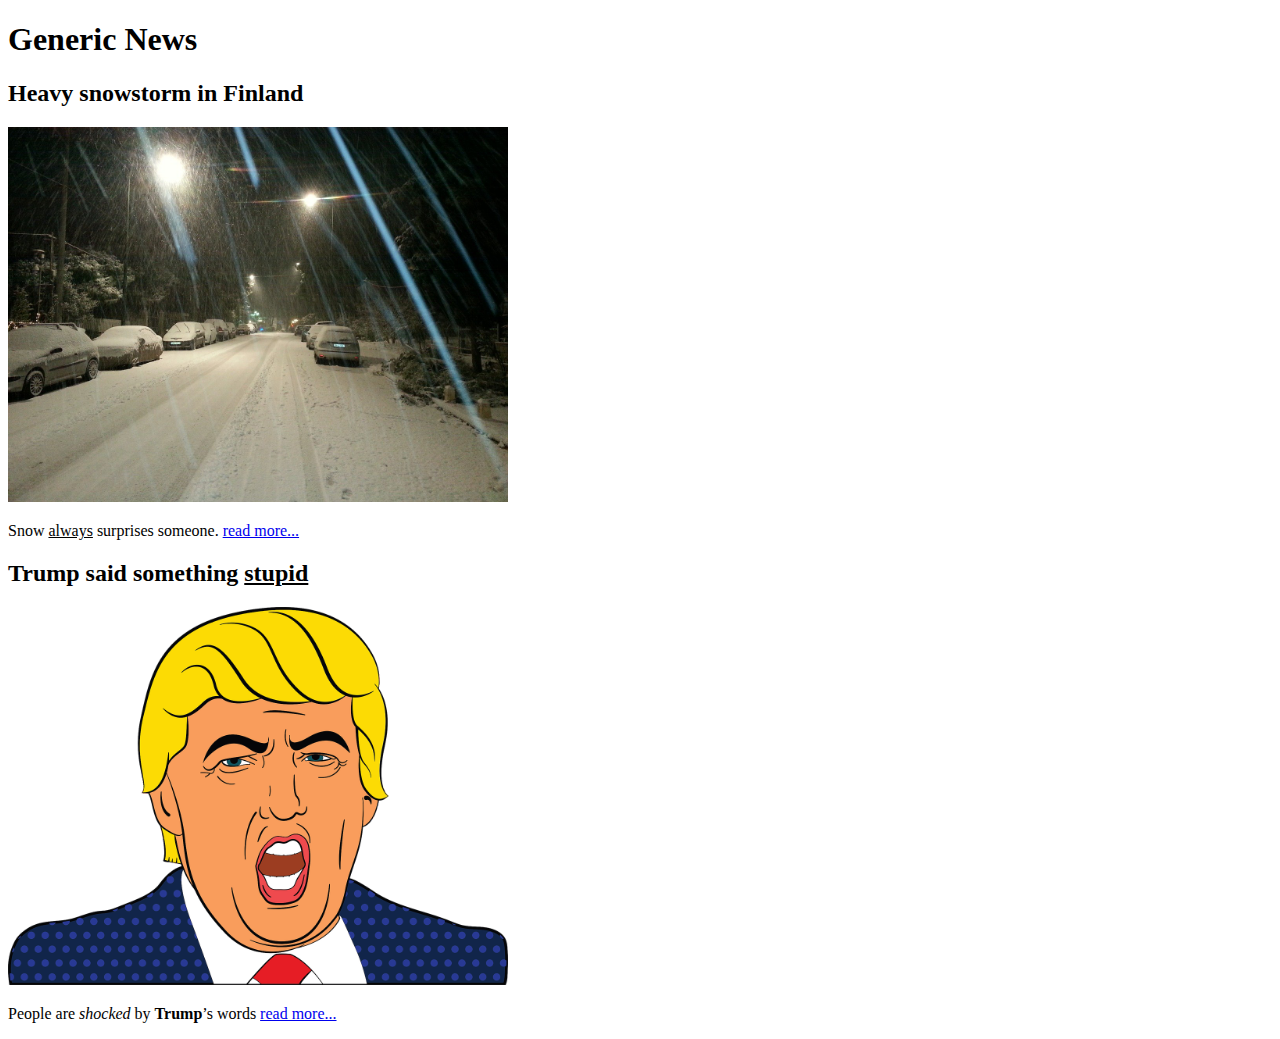
==== index.html @ 64031e7e "adding ecericise1" ====
<!DOCTYPE html>
<html lang="en">
 <head>
  <meta charset="utf-8">
  <title>Generic news site</title>
 </head>
 <body>
  <h1>Generic News</h1>

  <h2>Heavy snowstorm in Finland</h2>
  
    <img src="images/Snowstorm.jpg" alt="Snowstorm" width="500">
    <p>Snow <u>always</u> surprises someone. <a href="news1.html">read more...</a></p>
    <tr>
<h2>Trump said something <u>stupid</u></h2>
    <img src="images/Trump.png" alt="Trump" width="500">
    <p>People are <i>shocked</i> by <b>Trump</b>’s words  <a href="news2.html">read more...</p>   

   
             
 </body>
</html>
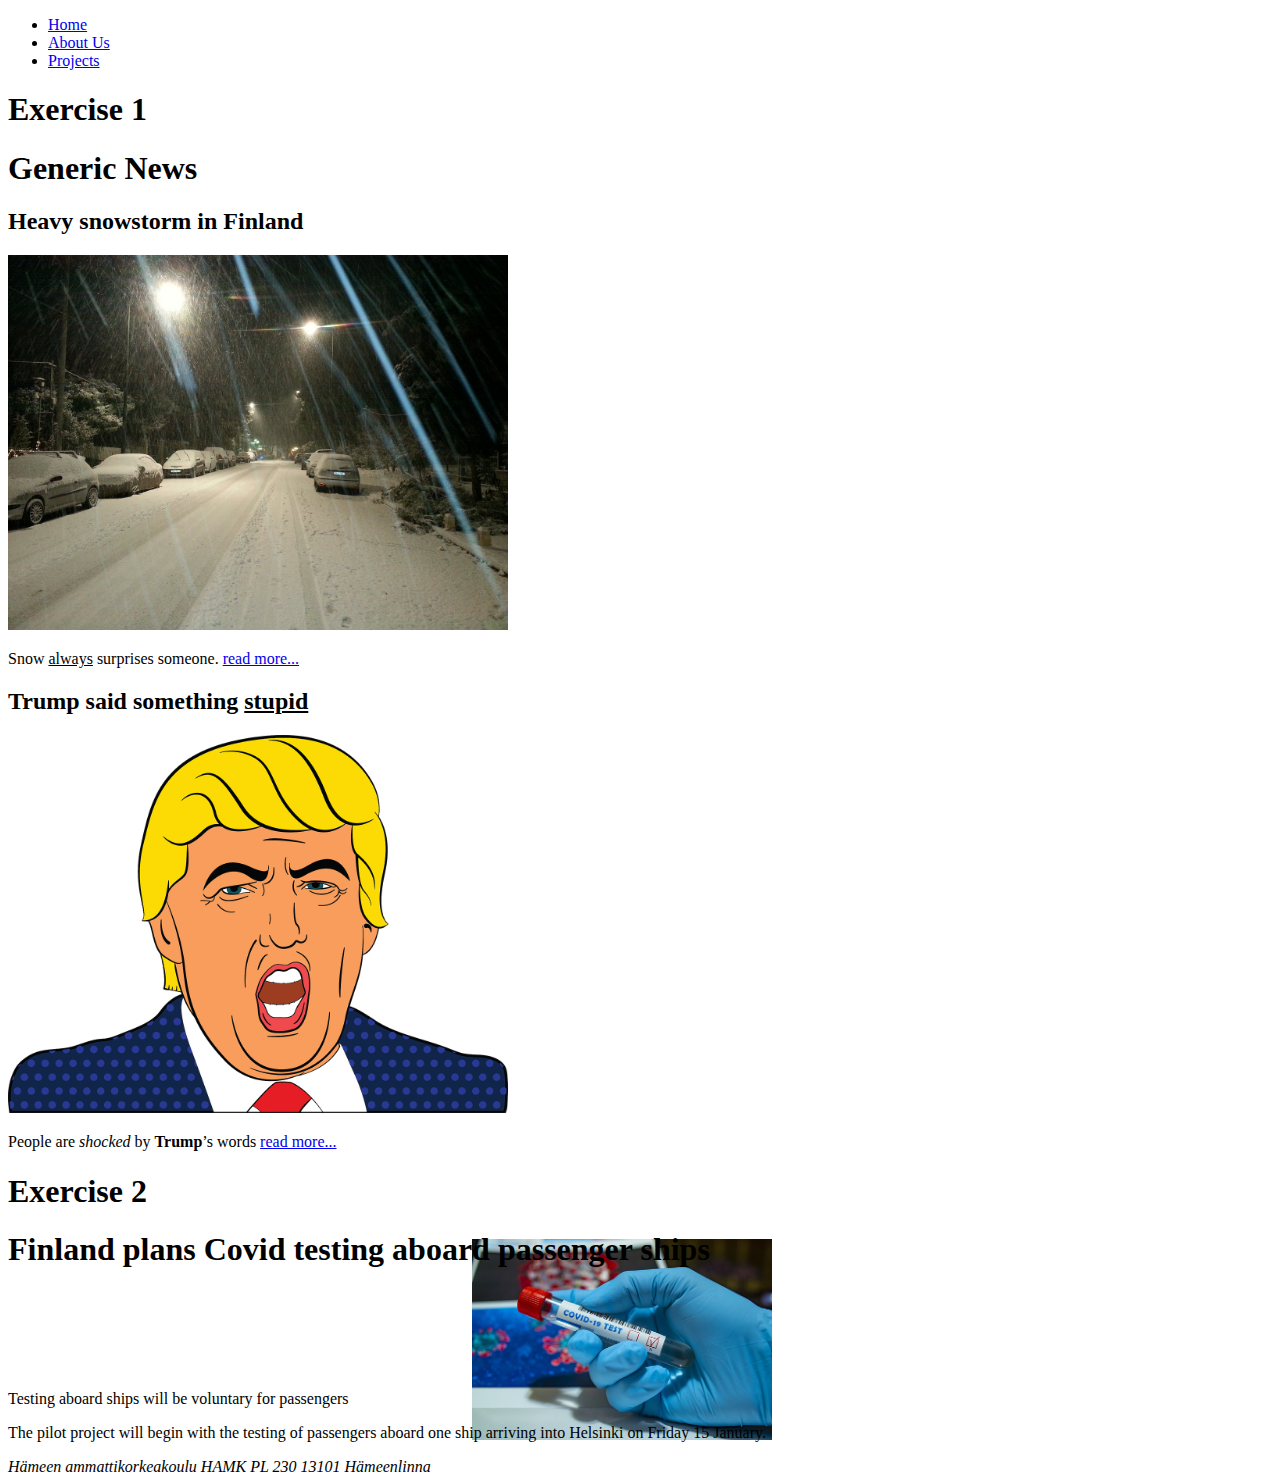
==== commit 3346c5b6: "Exercise 2 done" ====
--- a/index.html
+++ b/index.html
@@ -2,21 +2,38 @@
 <html lang="en">
  <head>
   <meta charset="utf-8">
+  <meta name="description" content="This is a Generic News site">
   <title>Generic news site</title>
  </head>
  <body>
+  <ul>
+    <li><a href="index.html">Home</a></li>
+    <li><a href="aboutus.html">About Us</a></li>
+    <li><a href="projects.html">Projects</a></li>
+    </ul>
+  <h1>Exercise 1</h1>
   <h1>Generic News</h1>
 
   <h2>Heavy snowstorm in Finland</h2>
   
     <img src="images/Snowstorm.jpg" alt="Snowstorm" width="500">
-    <p>Snow <u>always</u> surprises someone. <a href="news1.html">read more...</a></p>
+    <p>Snow <u>always</u> surprises someone. <a href="https://yle.fi/uutiset/osasto/news/powerful_snowstorm_sweeps_across_finland/6121947">read more...</a></p>
     <tr>
 <h2>Trump said something <u>stupid</u></h2>
     <img src="images/Trump.png" alt="Trump" width="500">
-    <p>People are <i>shocked</i> by <b>Trump</b>’s words  <a href="news2.html">read more...</p>   
+    <p>People are <i>shocked</i> by <b>Trump</b>’s words  <a href="https://edition.cnn.com/2021/01/08/tech/trump-twitter-ban/index.html">read more...</a></p>   
+      <h1>Exercise 2</h1>
 
-   
+      <article>
+        <h1>Finland plans Covid testing aboard passenger ships</h1>
+            
+                <img src="images/CovidTest.jpg" style="float: right; max-width:300px; margin: -50px 500px;" /> 
+                <p>Testing aboard ships will be voluntary for passengers</p>
+                <p>The pilot project will begin with the testing of passengers aboard one ship arriving into Helsinki on Friday 15 January.</p>
+                
+            
+            <address>Hämeen ammattikorkeakoulu HAMK PL 230 13101 Hämeenlinna</address>
+    </article>
              
  </body>
 </html>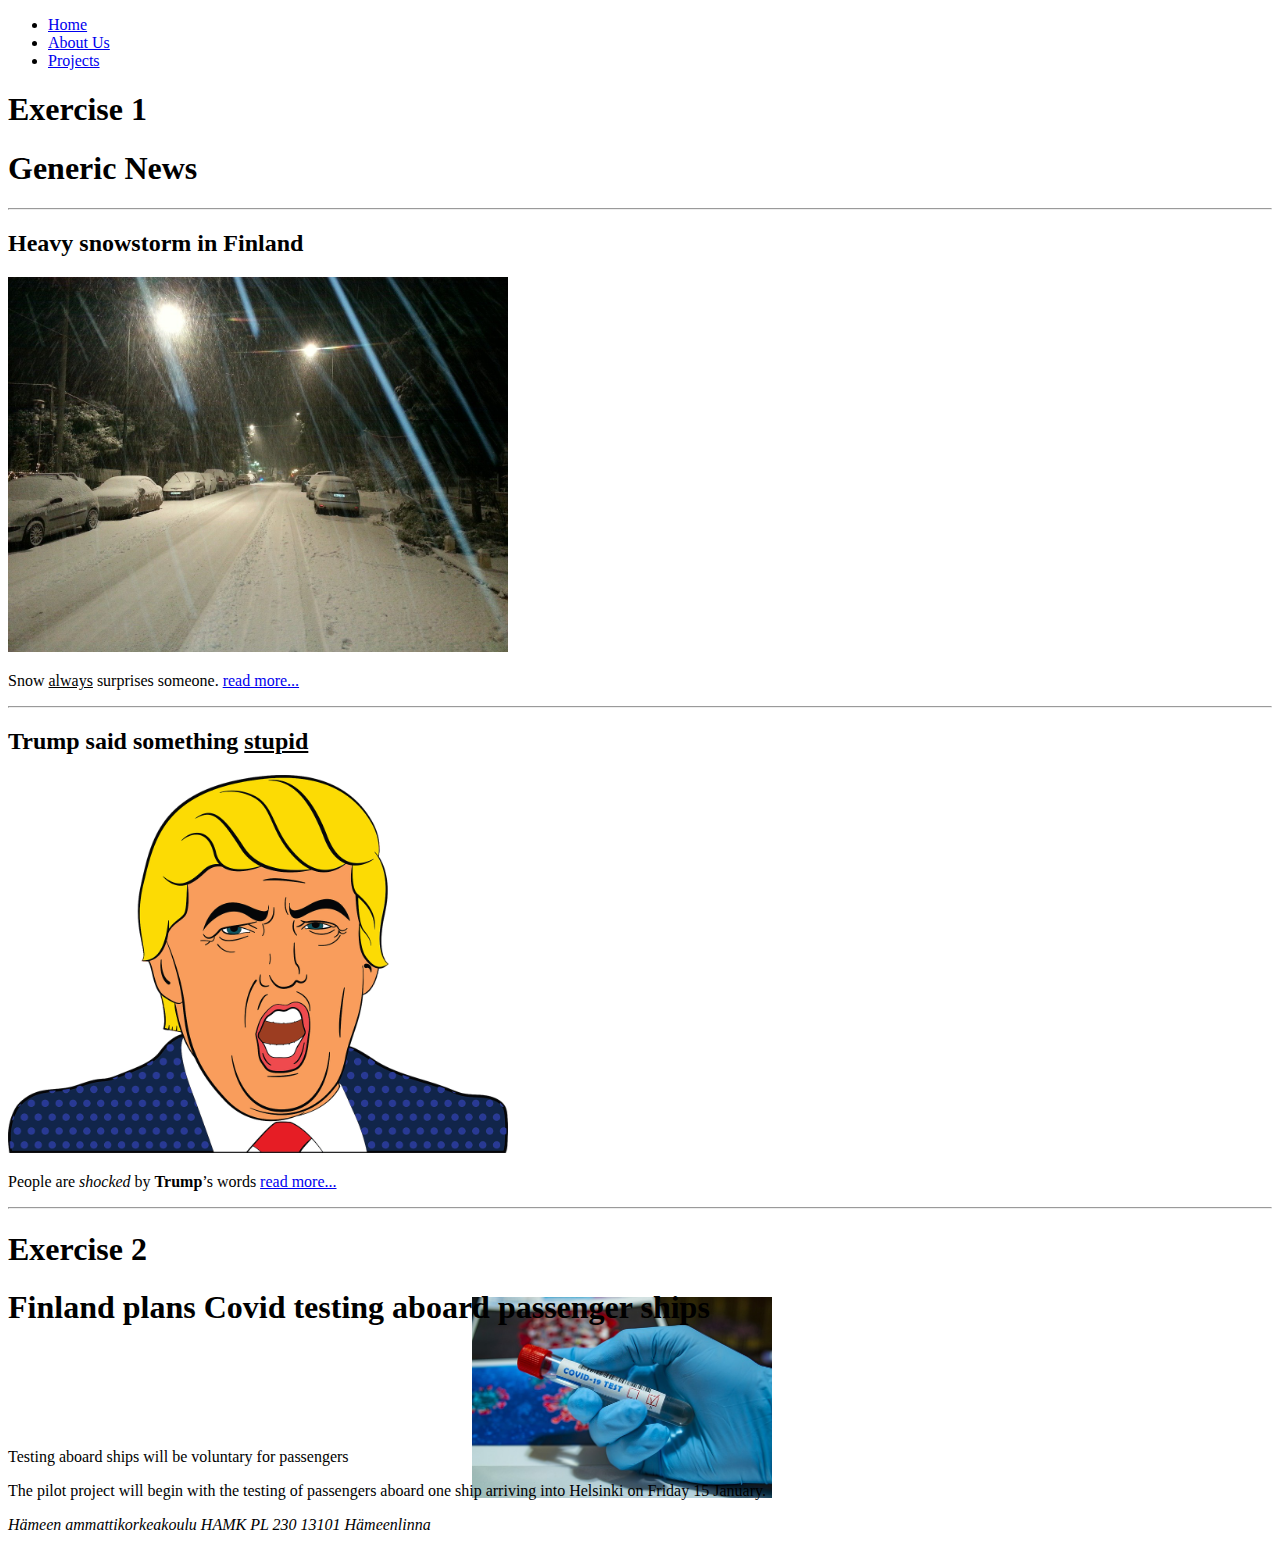
==== commit e08b97bf: "adssadas" ====
--- a/index.html
+++ b/index.html
@@ -13,16 +13,18 @@
     </ul>
   <h1>Exercise 1</h1>
   <h1>Generic News</h1>
-
+<hr>
   <h2>Heavy snowstorm in Finland</h2>
   
     <img src="images/Snowstorm.jpg" alt="Snowstorm" width="500">
-    <p>Snow <u>always</u> surprises someone. <a href="https://yle.fi/uutiset/osasto/news/powerful_snowstorm_sweeps_across_finland/6121947">read more...</a></p>
+    <p>Snow <u>always</u> surprises someone. <a href="https://yle.fi/uutiset/osasto/news/powerful_snowstorm_sweeps_across_finland/6121947" target="_blank">read more...</a></p>
     <tr>
+      <hr>
 <h2>Trump said something <u>stupid</u></h2>
     <img src="images/Trump.png" alt="Trump" width="500">
-    <p>People are <i>shocked</i> by <b>Trump</b>’s words  <a href="https://edition.cnn.com/2021/01/08/tech/trump-twitter-ban/index.html">read more...</a></p>   
-      <h1>Exercise 2</h1>
+    <p>People are <i>shocked</i> by <b>Trump</b>’s words  <a href="https://edition.cnn.com/2021/01/08/tech/trump-twitter-ban/index.html" target="_blank">read more...</a></p>   
+      <hr>
+    <h1>Exercise 2</h1>
 
       <article>
         <h1>Finland plans Covid testing aboard passenger ships</h1>
@@ -34,6 +36,6 @@
             
             <address>Hämeen ammattikorkeakoulu HAMK PL 230 13101 Hämeenlinna</address>
     </article>
-             
+          
  </body>
 </html>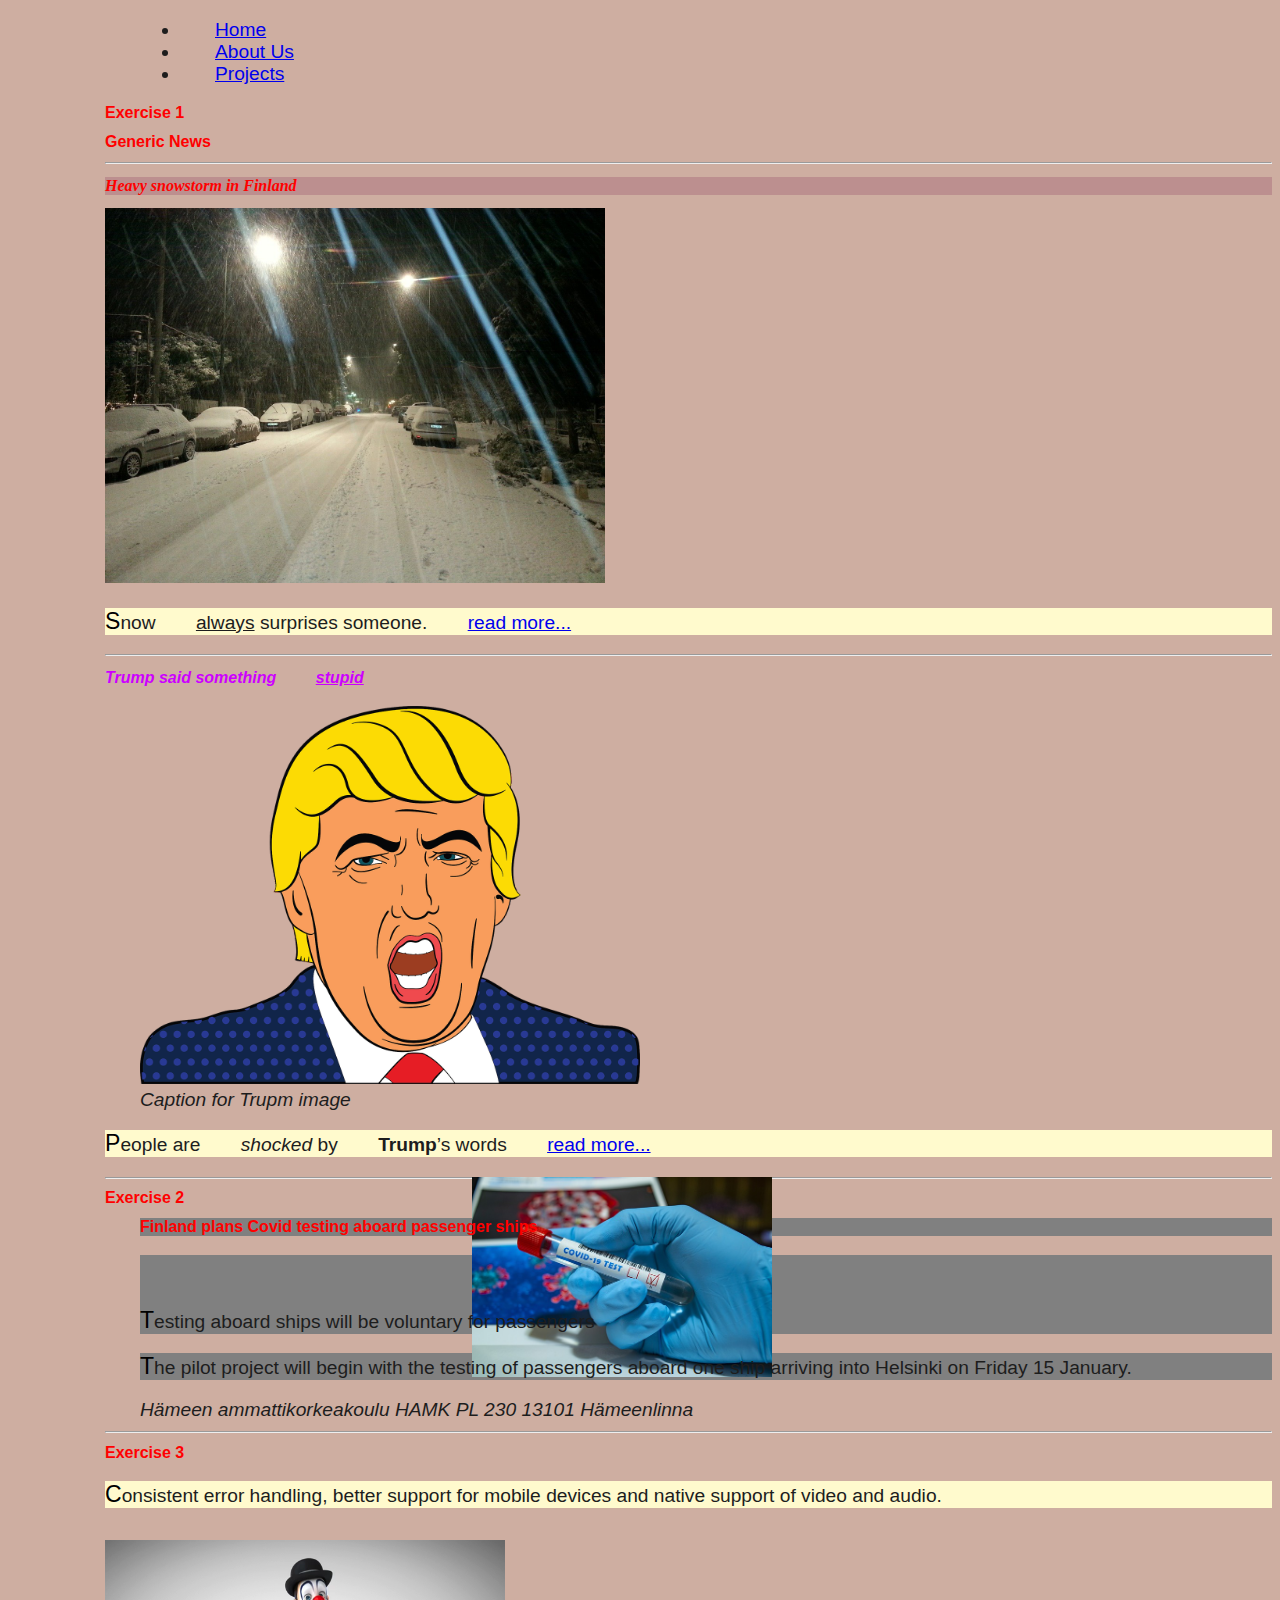
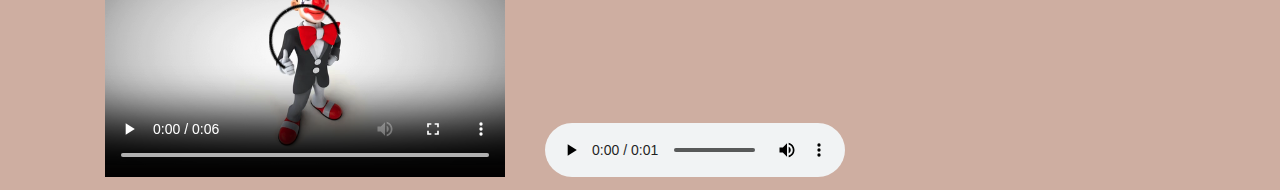
==== commit 9488533b: "asd" ====
--- a/index.html
+++ b/index.html
@@ -3,6 +3,8 @@
  <head>
   <meta charset="utf-8">
   <meta name="description" content="This is a Generic News site">
+  <meta http-equiv="content-type" content="text/html" charset="ISO-8859-1" />
+  <link href="css/style.css" rel="stylesheet" type="text/css">
   <title>Generic news site</title>
  </head>
  <body>
@@ -14,14 +16,19 @@
   <h1>Exercise 1</h1>
   <h1>Generic News</h1>
 <hr>
-  <h2>Heavy snowstorm in Finland</h2>
+  <h2 style="color: red;font-family: 'Times New Roman', Times, serif; font-size: 16px;background-color: rosybrown;text-decoration-style: dotted;">Heavy snowstorm in Finland</h2>
   
     <img src="images/Snowstorm.jpg" alt="Snowstorm" width="500">
     <p>Snow <u>always</u> surprises someone. <a href="https://yle.fi/uutiset/osasto/news/powerful_snowstorm_sweeps_across_finland/6121947" target="_blank">read more...</a></p>
     <tr>
       <hr>
 <h2>Trump said something <u>stupid</u></h2>
-    <img src="images/Trump.png" alt="Trump" width="500">
+<figure>
+    <img  src="images/Trump.png" alt="Trump" width="500">
+    <figcaption class="caption">
+      Caption for Trupm image
+    </figcaption>
+  </figure>
     <p>People are <i>shocked</i> by <b>Trump</b>’s words  <a href="https://edition.cnn.com/2021/01/08/tech/trump-twitter-ban/index.html" target="_blank">read more...</a></p>   
       <hr>
     <h1>Exercise 2</h1>
@@ -29,13 +36,25 @@
       <article>
         <h1>Finland plans Covid testing aboard passenger ships</h1>
             
-                <img src="images/CovidTest.jpg" style="float: right; max-width:300px; margin: -50px 500px;" /> 
+                <img src="images/CovidTest.jpg" style="float: right; max-width:300px; margin: -70px 500px;" /> 
                 <p>Testing aboard ships will be voluntary for passengers</p>
                 <p>The pilot project will begin with the testing of passengers aboard one ship arriving into Helsinki on Friday 15 January.</p>
                 
             
             <address>Hämeen ammattikorkeakoulu HAMK PL 230 13101 Hämeenlinna</address>
     </article>
-          
- </body>
+    <tr>
+      <hr>       
+<h1>Exercise 3</h1>  
+<p>Consistent error handling, better support for mobile devices and native support of video and audio.</p>
+<video src="images/Clown.mp4" controls width="400" height="250" autoplay loop>
+  <p>Your browser doesn't support HTML5 video.
+     Here is a <a href="images/Clown.mp4">link to the video</a></p>
+</video>
+
+<audio controls>
+  <source src="images/horn.mp3" type="audio/mp3">
+  <p>Your browser doesn't support HTML5 audio. </p>
+</audio> 
+</body>
 </html>--- a/css/style.css
+++ b/css/style.css
@@ -0,0 +1,83 @@
+h2 {
+color: red;
+font-size-adjust: initial;
+font-style: oblique;
+}
+h3 {
+color: khaki;
+}
+p {
+    background-color: lemonchiffon;
+}
+p.note {
+background-color: lightcoral;
+font-style: medium;
+}
+h2{
+    color: rgb(204, 0, 255);
+    font-size: 16px;
+    font-family: Verdana, Geneva, Tahoma, sans-serif;
+    text-decoration: lightcoral;
+}
+h1{
+    color:red;
+    border-bottom: red;
+    border-bottom-width:large;
+    font-size: 16px;
+}
+.redtext1{
+    color:red;
+    
+    font-size: normal;
+}
+a:hover {
+    background-color: yellow ;
+    
+    color: purple;
+    text-decoration: slateblue;
+  }
+
+header, span, em {
+background-color: mediumaquamarine
+}
+article > h1 {
+    background-color: gray;
+}
+article > p {
+    background-color: gray;
+}
+p::first-letter{
+    color:rgb(0, 0, 0);
+    font-size: larger;
+}
+* {
+    margin-left: 35px;
+}
+.notebox {
+    border: 4px solid orange;
+    font-weight: bold;
+    margin-bottom: 20px;
+}
+
+.notebox.warning {
+    border: 5px solid red;
+    font-weight: lighter;
+    margin-bottom: 20px;
+}
+
+.notebox.danger {
+    border: 5px solid rgb(33, 190, 54);
+    font-weight: lighter;
+    margin-bottom: 20px;
+}
+body {
+    background-color: #ceaea1;
+    font-family: 'Gill Sans', 'Gill Sans MT', Calibri, 'Trebuchet MS', sans-serif;
+    font-size: larger;
+    color: rgb(29, 29, 29);
+   }
+
+   .caption {
+    font: size 14;
+    font-style: italic;
+}   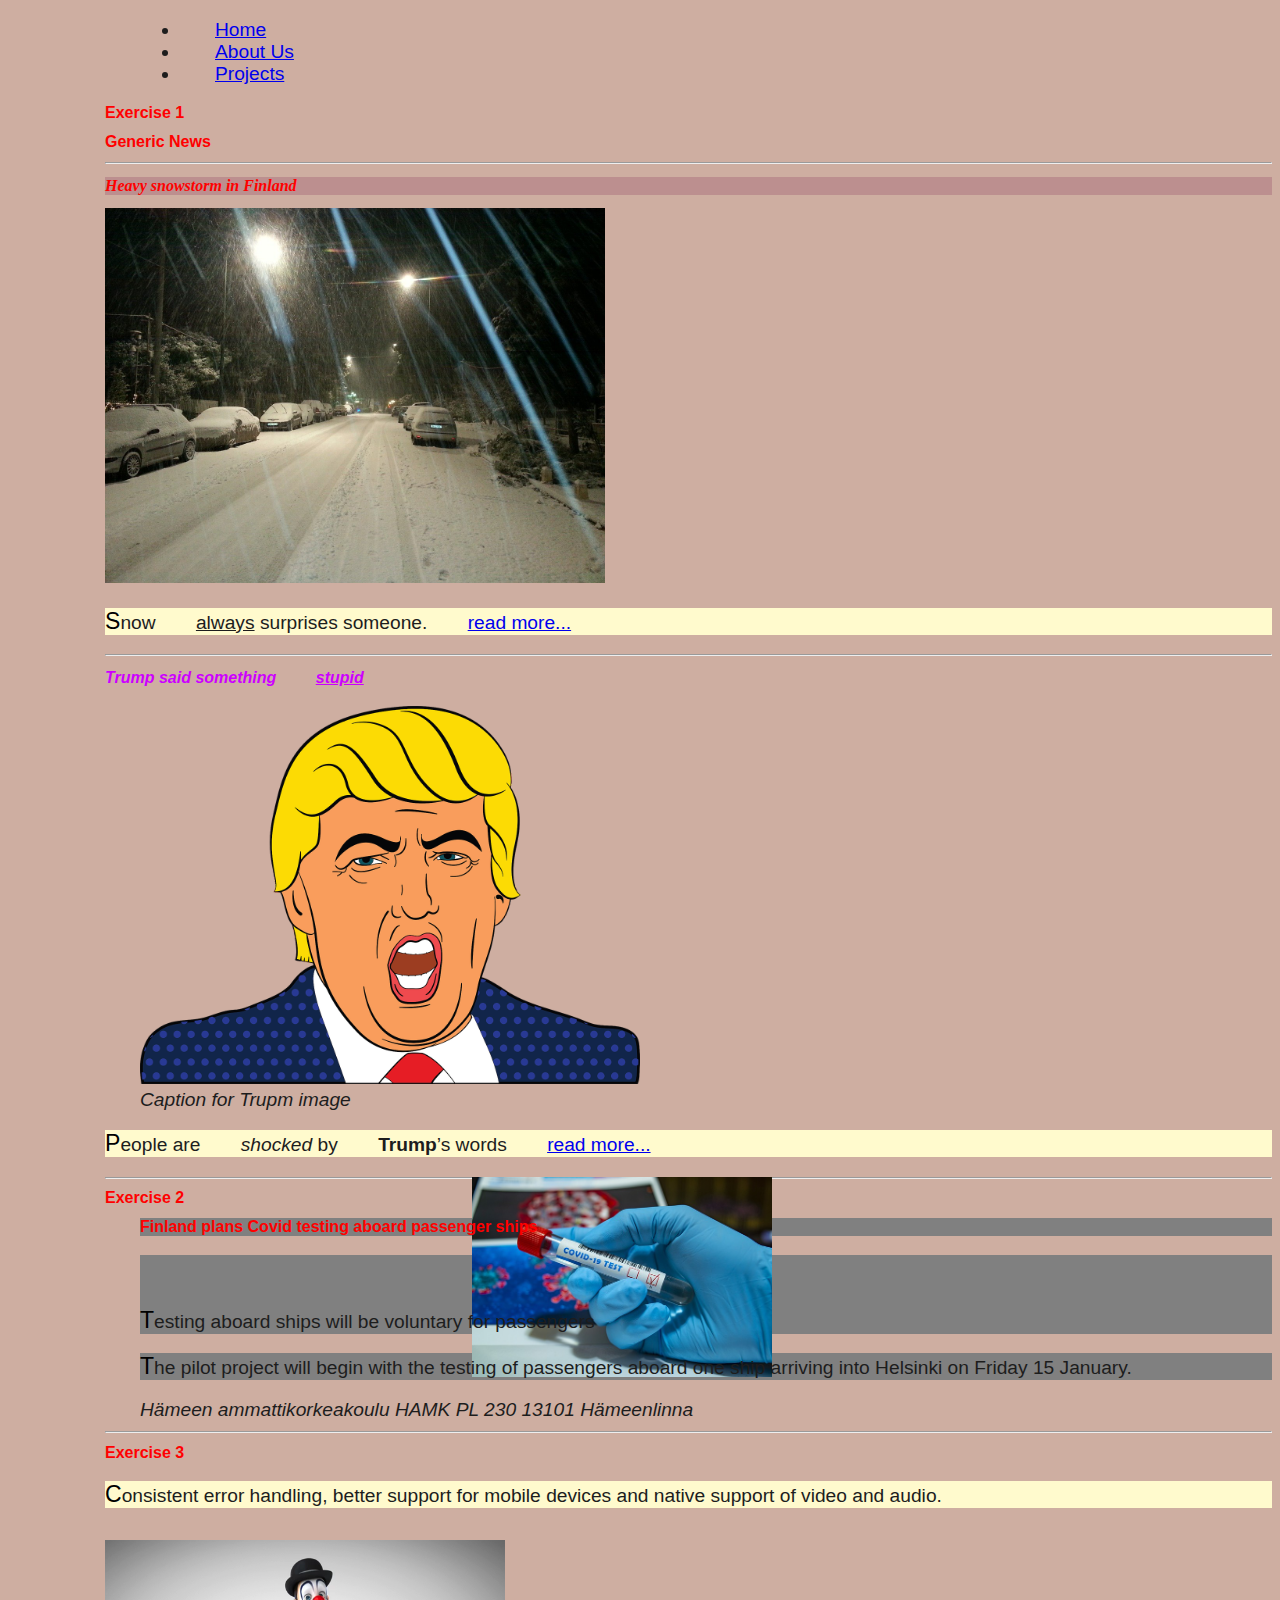
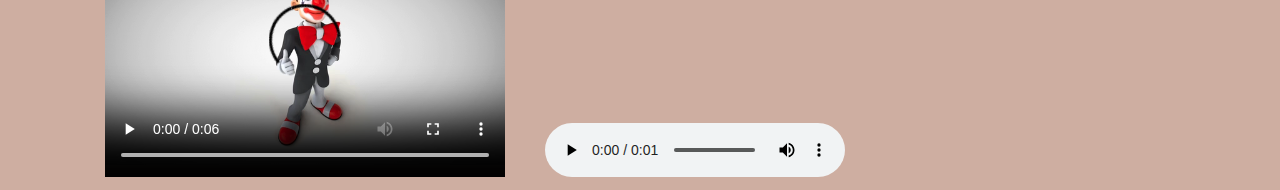
==== commit a79ea2cf: "Update index.html" ====
--- a/index.html
+++ b/index.html
@@ -5,7 +5,7 @@
   <meta name="description" content="This is a Generic News site">
   <meta http-equiv="content-type" content="text/html" charset="ISO-8859-1" />
   <link href="css/style.css" rel="stylesheet" type="text/css">
-  <title>Generic news site</title>
+  <title>Exercises</title>
  </head>
  <body>
   <ul>
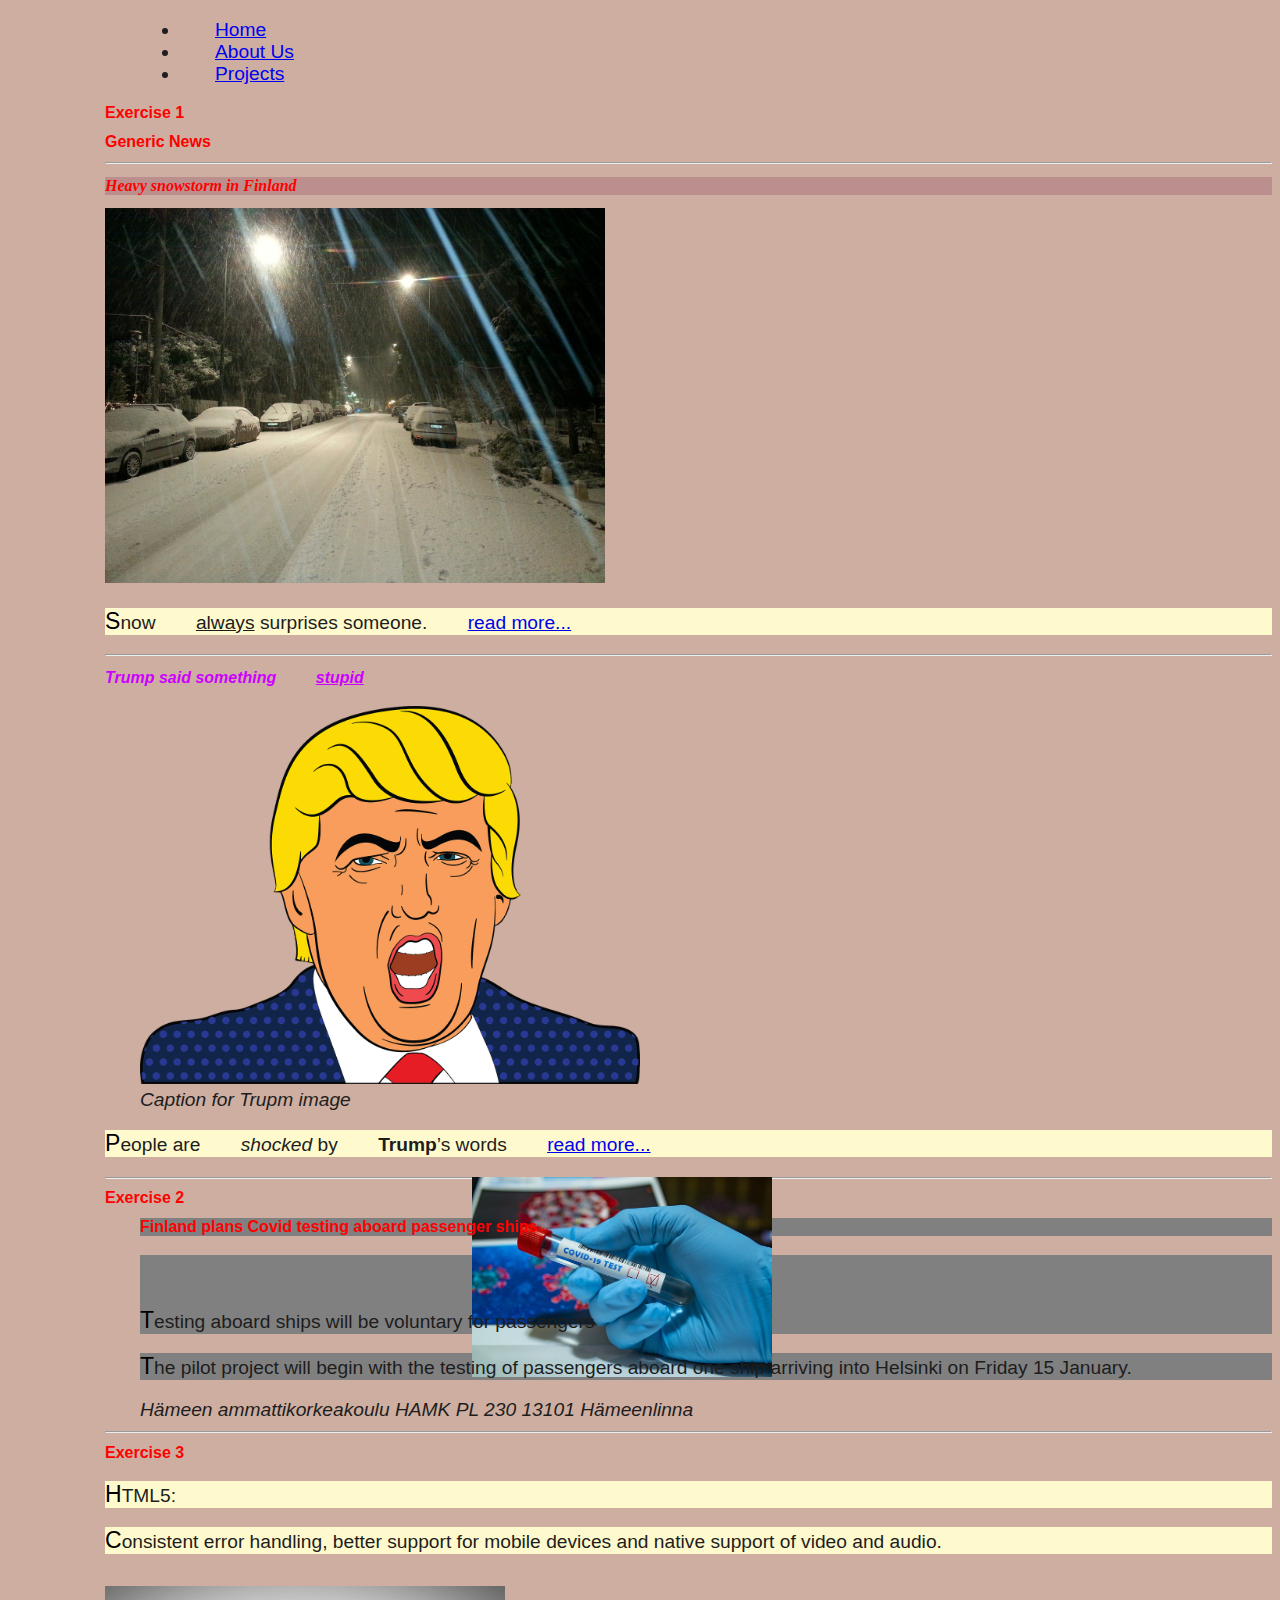
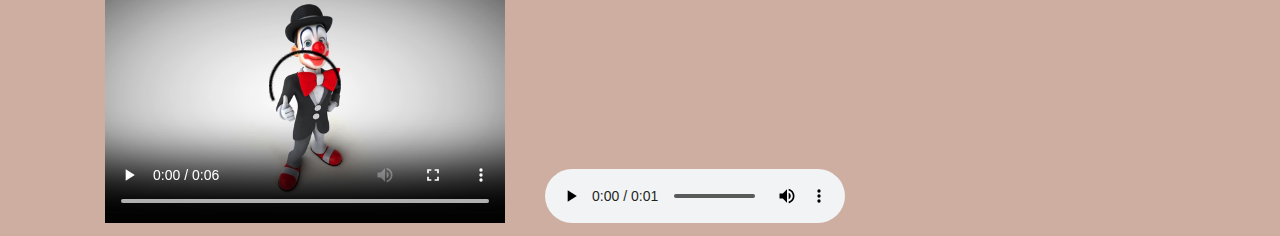
==== commit a40ea8ae: "Update index.html" ====
--- a/index.html
+++ b/index.html
@@ -45,7 +45,8 @@
     </article>
     <tr>
       <hr>       
-<h1>Exercise 3</h1>  
+<h1>Exercise 3</h1>
+<p>HTML5:</p>  
 <p>Consistent error handling, better support for mobile devices and native support of video and audio.</p>
 <video src="images/Clown.mp4" controls width="400" height="250" autoplay loop>
   <p>Your browser doesn't support HTML5 video.
